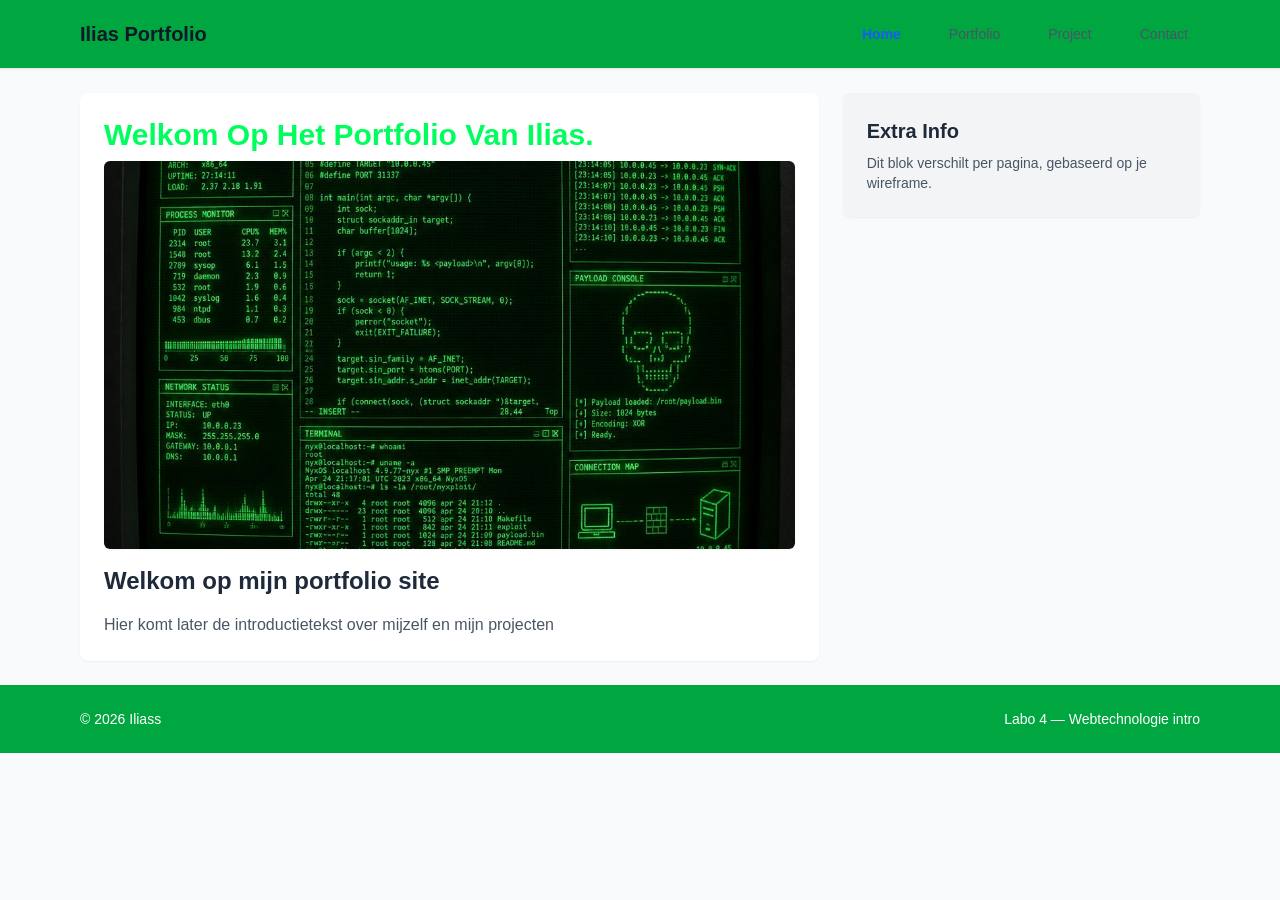
==== index.html @ 5f959026 "Eerste versie van mijn portfolio" ====
<!DOCTYPE html>
<html lang="nl-BE">
<head>
    <meta charset="UTF-8">
    <meta name="viewport" content="width=device-width, initial-scale=1.0">
    <title>Ilias — Portfolio van een student System en Netwerkbeheer</title>
    <meta name="description" content="Portfolio van Ilias, student systeem- en netwerkbeheer aan AP Hogeschool. Ontdek mijn vaardigheden, projecten en neem contact op.">
    <link rel="stylesheet" href="css/tailwind.css">
    <link rel="stylesheet" href="css/style.css">
</head>

<body class="bg-gray-50 text-gray-800 flex flex-col  overflow-x-hidden">

    
    <header class="w-full bg-white border-b border-gray-200 py-4 shadow-xs">
        <div class="max-w-6xl mx-auto px-4 flex flex-wrap justify-between items-center relative">
            
            
            <div class="logo font-bold text-xl text-gray-900">Ilias Portfolio</div>
            
            
            <input type="checkbox" id="menu-toggle" class="peer hidden">
            
            
        <label for="menu-toggle" class="md:hidden block px-3 py-2 text-gray-600 hover:text-gray-900 cursor-pointer select-none">
    
             <span class="sr-only">Menu openen of sluiten</span>
    
    
            <svg xmlns="http://www.w3.org/2000/svg" fill="none" viewBox="0 0 24 24" stroke-width="1.5" stroke="currentColor" class="size-6">
                <path stroke-linecap="round" stroke-linejoin="round" d="M3.75 5.25h16.5m-16.5 4.5h16.5m-16.5 4.5h16.5m-16.5 4.5h16.5" />
            </svg>

        </label>
            
            
            <nav class="w-full md:w-auto hidden peer-checked:block md:block mt-4 md:mt-0">
                <ul class="flex flex-col md:flex-row gap-2 md:gap-6 text-sm font-medium">
                    <li>
                        <a href="index.html" 
                           class="block px-3 py-2 rounded-md transition-colors hover:text-blue-600 text-blue-600 font-semibold" 
                           aria-current="page">Home</a>
                    </li>
                    <li>
                        <a href="portfolio.html" 
                           class="block px-3 py-2 rounded-md transition-colors hover:text-blue-600 text-gray-600">Portfolio</a>
                    </li>
                    <li>
                        <a href="project.html" 
                           class="block px-3 py-2 rounded-md transition-colors hover:text-blue-600 text-gray-600">Project</a>
                    </li>
                    <li>
                        <a href="contact.html" 
                           class="block px-3 py-2 rounded-md transition-colors hover:text-blue-600 text-gray-600">Contact</a>
                    </li>
                </ul>
            </nav>

        </div>
    </header>

    
    <div class="max-w-6xl w-full mx-auto px-4 flex-grow flex flex-col gap-6 py-6">
        
        <div class="grid grid-cols-1 md:grid-cols-3 gap-6 flex-grow">
            
            
            <main class="md:col-span-2 bg-white p-6 rounded-lg shadow-xs">
                <section>
                    <div class="pb-2">
                        <h1 class="text-3xl font-bold text-gray-900 capitalize">Welkom op het portfolio van Ilias.</h1>
                    </div>
                    <figure>
                        <img src="images/images/Foto1.jpg" 
                             alt="Retro-futuristic hacker desktop console interface" 
                             width="600" 
                             height="337"
                             class="w-full max-w-full aspect-video rounded-md shadow-xs object-cover block">
                    </figure>
                    <article class="mt-4">
                        <h2 class="text-2xl font-bold mb-4">Welkom op mijn portfolio site</h2>
                        <p class="text-gray-600">Hier komt later de introductietekst over mijzelf en mijn projecten</p>
                    </article>
                </section>
            </main>
            
            
            <aside class="md:col-span-1 bg-gray-100 p-6 rounded-lg shadow-xs h-fit">
                <h2 class="text-xl font-bold mb-2">Extra Info</h2>
                <p class="text-sm text-gray-600">Dit blok verschilt per pagina, gebaseerd op je wireframe.</p>
            </aside>

        </div>
    </div>

    
    <footer class="w-full text-white py-6 mt-auto">
        <div class="max-w-6xl mx-auto px-4 flex flex-col md:flex-row justify-between items-center gap-4 text-sm font-medium">
            <p>&copy; 2026 Iliass</p>
            <p>Labo 4 — Webtechnologie intro</p>    
        </div>
    </footer> 

</body>

</html>
---- css/style.css ----
/* personlijke css*/ 
footer {
 background-color: #00A640;
}
header {
 background-color: #00A640;
}

h1 {
    color: rgb(0, 255, 94);
}
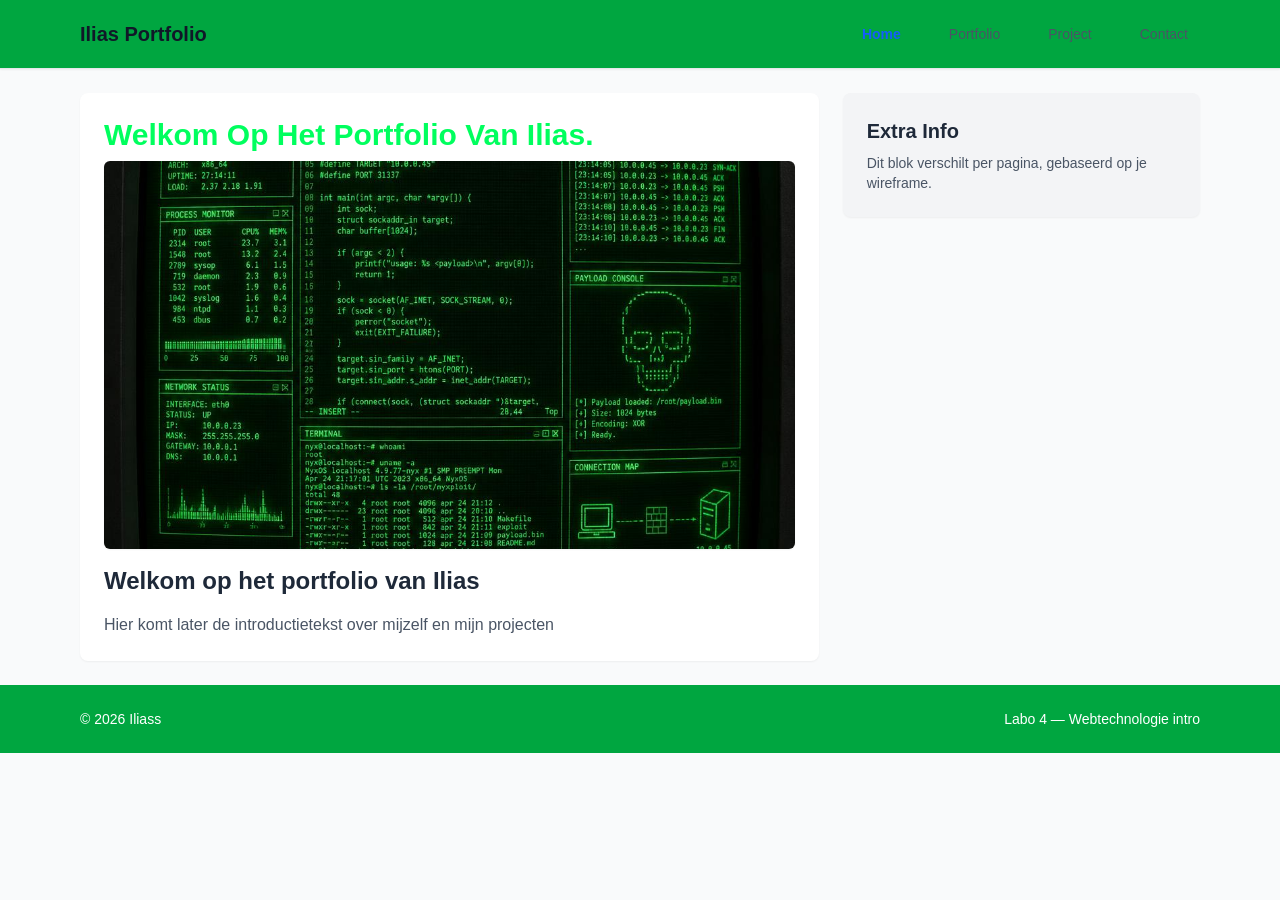
==== commit 880a8e46: "Tekst op startpagina aangepast" ====
--- a/index.html
+++ b/index.html
@@ -78,7 +78,7 @@
                              class="w-full max-w-full aspect-video rounded-md shadow-xs object-cover block">
                     </figure>
                     <article class="mt-4">
-                        <h2 class="text-2xl font-bold mb-4">Welkom op mijn portfolio site</h2>
+                        <h2 class="text-2xl font-bold mb-4">Welkom op het portfolio van Ilias</h2>
                         <p class="text-gray-600">Hier komt later de introductietekst over mijzelf en mijn projecten</p>
                     </article>
                 </section>
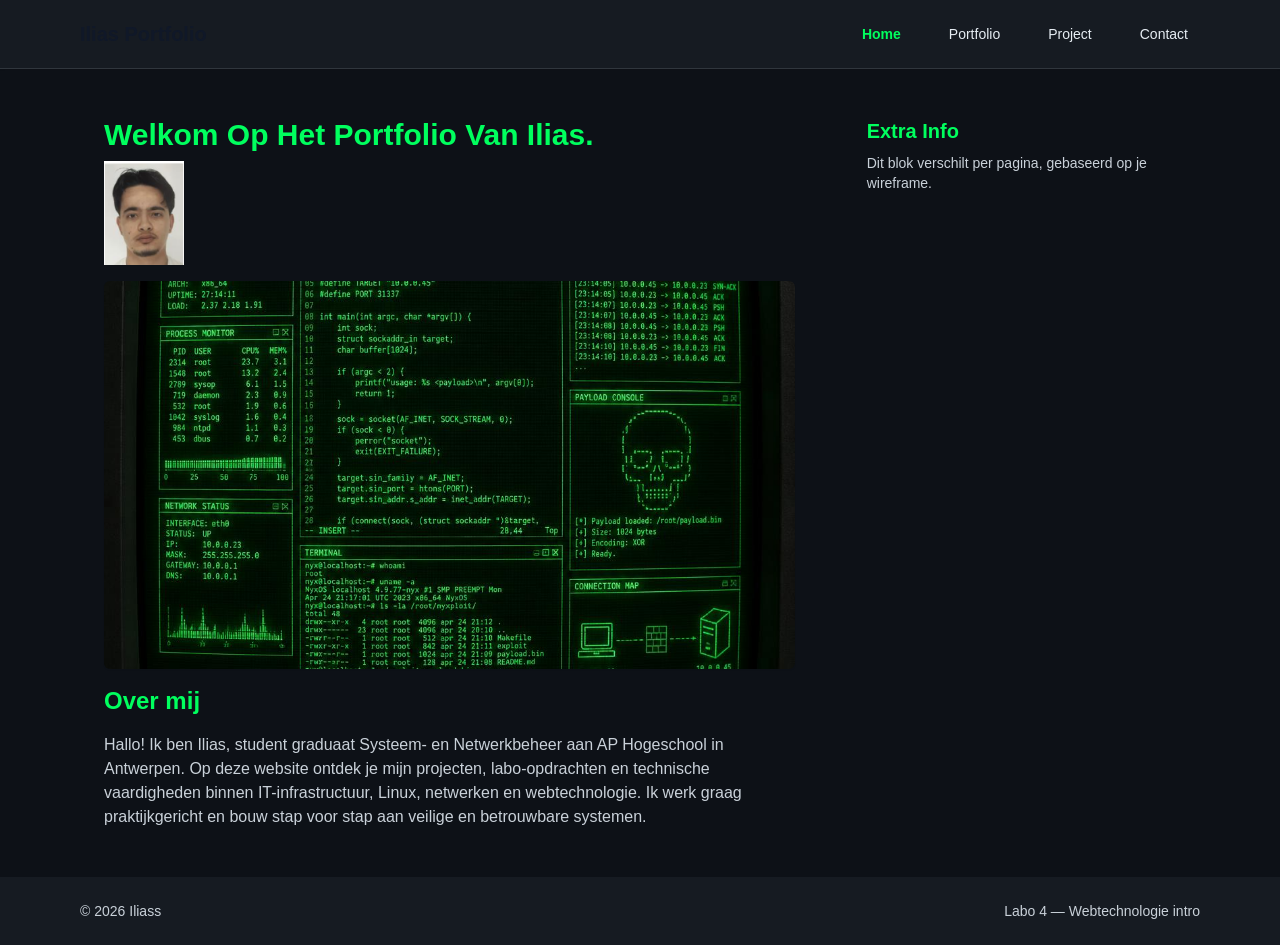
==== commit 6751b43e: "changes bij  css" ====
--- a/index.html
+++ b/index.html
@@ -70,6 +70,14 @@
                     <div class="pb-2">
                         <h1 class="text-3xl font-bold text-gray-900 capitalize">Welkom op het portfolio van Ilias.</h1>
                     </div>
+
+                <figure class="w-20 h-20 rounded-md">
+                    <img src="images/images/profesionele foto..png" 
+                         alt="Profielfoto of icoon van Ilias" 
+                         width="80" 
+                         height="80" 
+                         class="mb-4 object-cover block">
+                </figure>
                     <figure>
                         <img src="images/images/Foto1.jpg" 
                              alt="Retro-futuristic hacker desktop console interface" 
@@ -78,8 +86,11 @@
                              class="w-full max-w-full aspect-video rounded-md shadow-xs object-cover block">
                     </figure>
                     <article class="mt-4">
-                        <h2 class="text-2xl font-bold mb-4">Welkom op het portfolio van Ilias</h2>
-                        <p class="text-gray-600">Hier komt later de introductietekst over mijzelf en mijn projecten</p>
+                        <h2 class="text-2xl font-bold mb-4">Over mij</h2>
+                        <p class="text-gray-600"> 
+                        Hallo! Ik ben Ilias, student graduaat Systeem- en Netwerkbeheer aan AP Hogeschool in Antwerpen. 
+                        Op deze website ontdek je mijn projecten, labo-opdrachten en technische vaardigheden binnen IT-infrastructuur, Linux, netwerken en webtechnologie. 
+                        Ik werk graag praktijkgericht en bouw stap voor stap aan veilige en betrouwbare systemen.</p>
                     </article>
                 </section>
             </main>
--- a/css/style.css
+++ b/css/style.css
@@ -1,11 +1,33 @@
-/* personlijke css*/ 
-footer {
- background-color: #00A640;
-}
-header {
- background-color: #00A640;
+/* personlijke css */
+body {
+    background-color: #0d1117 !important;
+    color: #e6edf3 !important;
 }
 
-h1 {
+header, footer {
+    background-color: #161b22 !important;
+    border-color: #30363d !important;
+    color: #e6edf3 !important;
+}
+
+header a {
+    color: #e6edf3 !important;
+}
+
+header a:hover,
+header a[aria-current="page"] {
+    color: rgb(0, 255, 94) !important;
+}
+
+h1, h2 {
     color: rgb(0, 255, 94);
-}+}
+
+p {
+    color: #c9d1d9;
+}
+
+main, aside {
+    background-color: transparent;
+    box-shadow: none;
+}
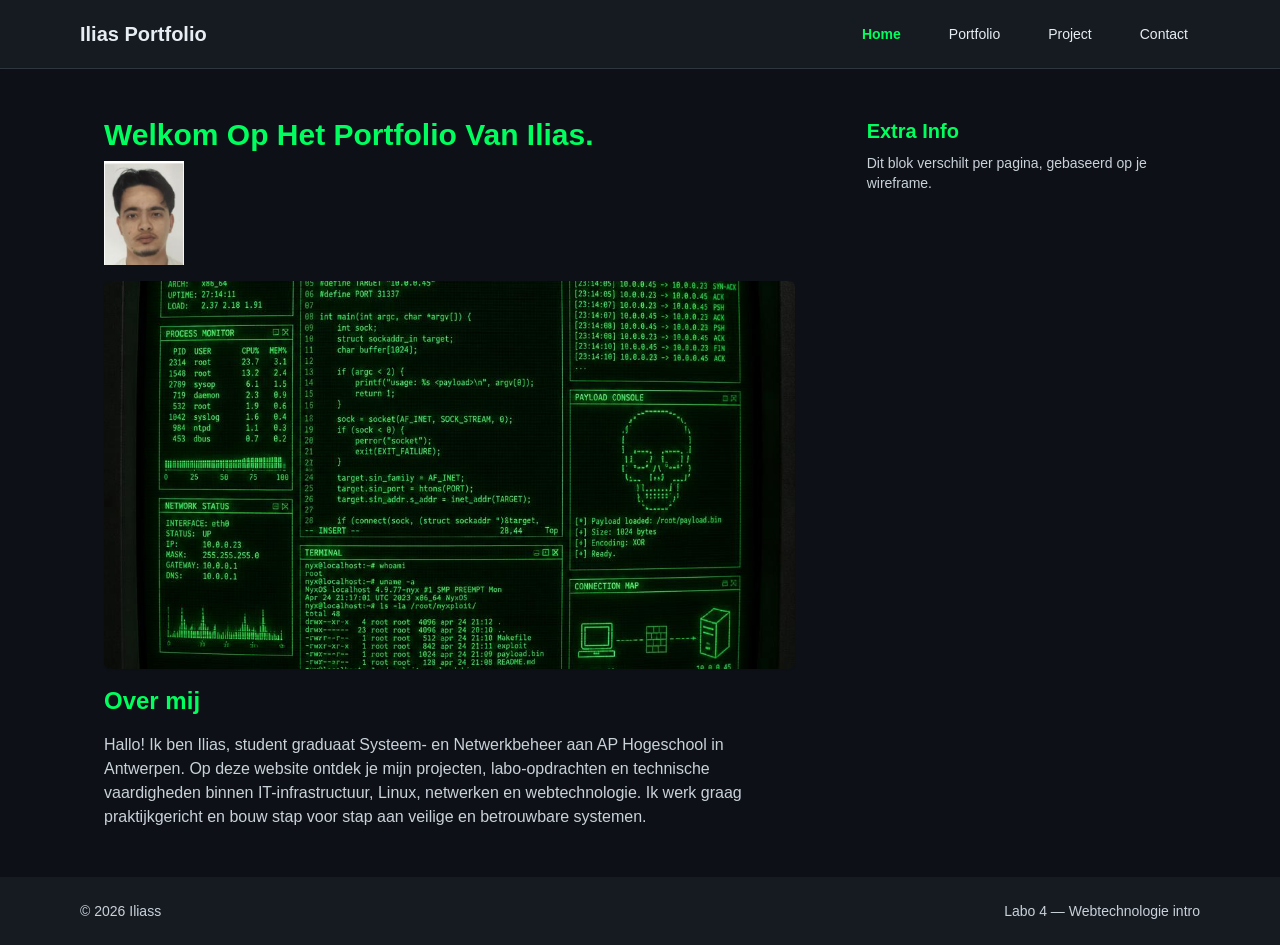
==== commit 00897b48: "Changes bij header" ====
--- a/index.html
+++ b/index.html
@@ -16,7 +16,7 @@
         <div class="max-w-6xl mx-auto px-4 flex flex-wrap justify-between items-center relative">
             
             
-            <div class="logo font-bold text-xl text-gray-900">Ilias Portfolio</div>
+            <div class="logo font-bold text-xl text-white-900">Ilias Portfolio</div>
             
             
             <input type="checkbox" id="menu-toggle" class="peer hidden">
